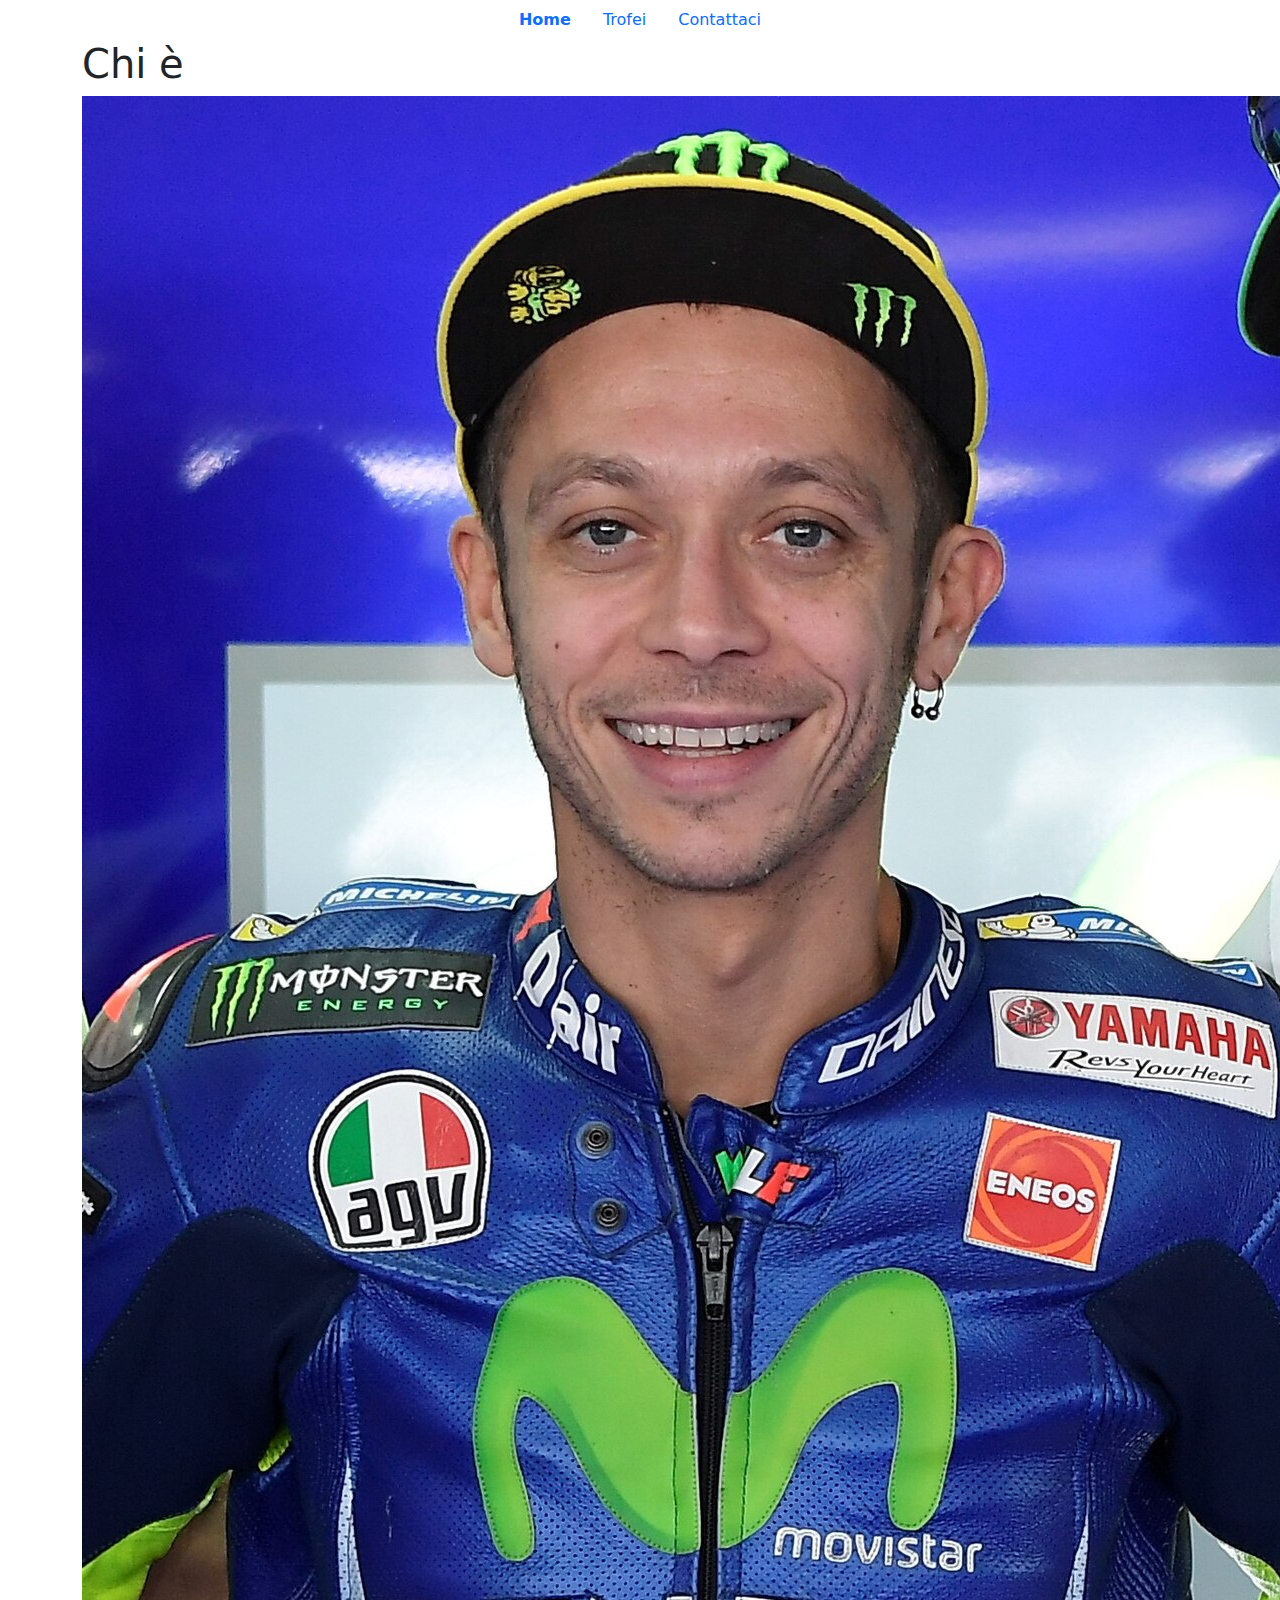
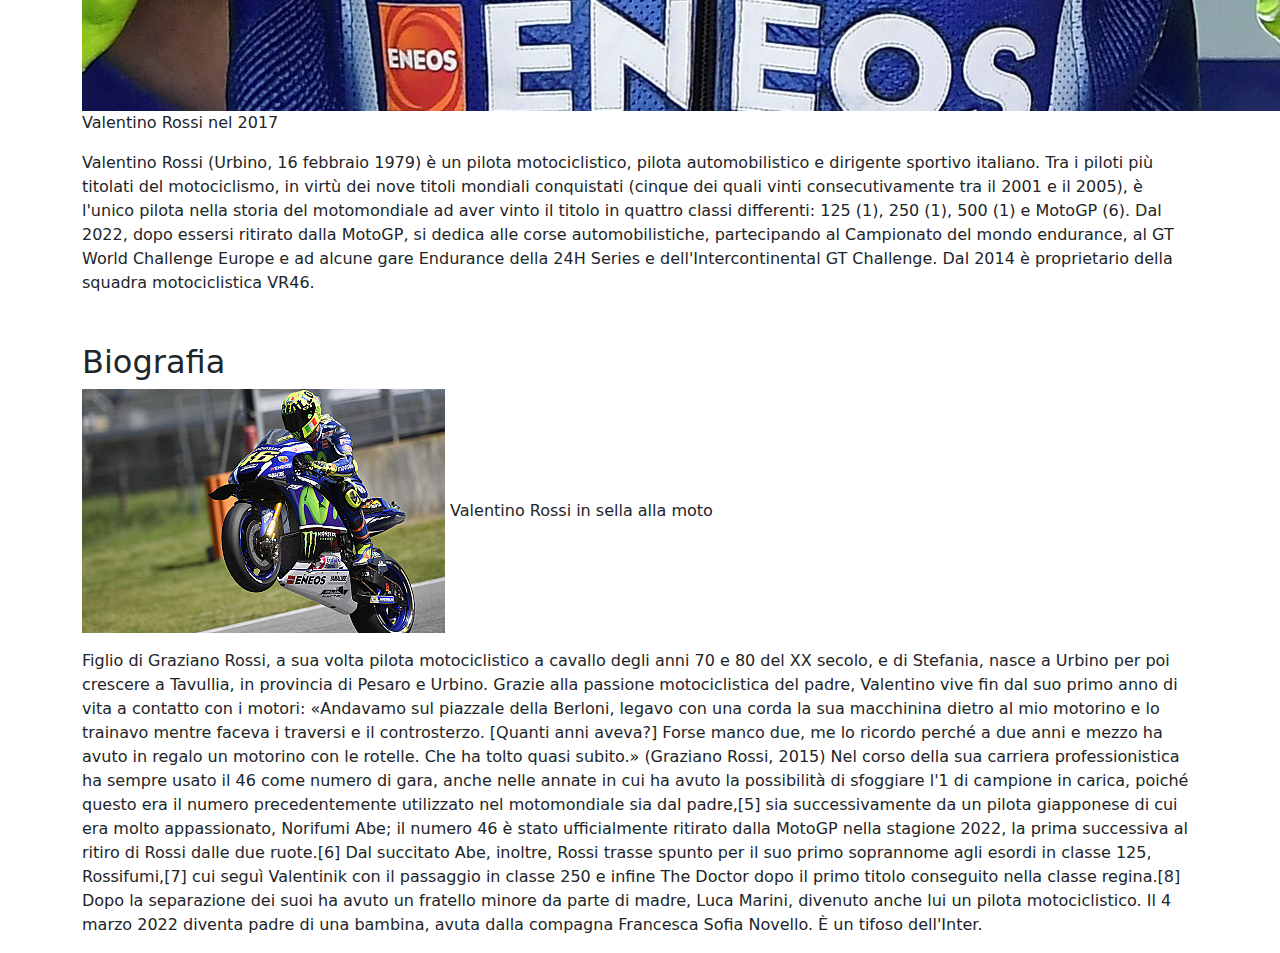
==== src/main/resources/static/index.html @ 13a006e4 "Prima versione caricata dal locale" ====
<!DOCTYPE html>
<html lang="en">
<head>
  <meta charset="UTF-8">
  <title>Home page</title>
  <link href="https://cdn.jsdelivr.net/npm/bootstrap@5.3.3/dist/css/bootstrap.min.css" rel="stylesheet"
        integrity="sha384-QWTKZyjpPEjISv5WaRU9OFeRpok6YctnYmDr5pNlyT2bRjXh0JMhjY6hW+ALEwIH" crossorigin="anonymous">
  <!-- Bootstrap JS Bundle con Popper -->
  <script src="https://cdn.jsdelivr.net/npm/bootstrap@5.3.3/dist/js/bootstrap.bundle.min.js"
          integrity="sha384-YvpcrYf0tY3lHB60NNkmXc5s9fDVZLESaAA55NDzOxhy9GkcIdslK1eN7N6jIeHz"
          crossorigin="anonymous"></script>

</head>
<body>
<nav class="text-center text-white-50">
  <ul class="nav justify-content-center">
    <li class="nav-item"><a class="nav-link" href="index.html"><strong>Home</strong></a></li>
    <li class="nav-item"><a class="nav-link" href="trophies.html"> Trofei</a></li>
    <li class="nav-item"><a class="nav-link" href="contacts.html"> Contattaci</a></li>
  </ul>

</nav>
<main class="container">
  <article>
    <section class="mb-5">
    <h1>Chi è</h1>
    <figure>
      <img src="images/Valentino_Rossi_2017.jpg"/>
      <imgcaption> Valentino Rossi nel 2017</imgcaption>
    </figure>
    <p>
      Valentino Rossi (Urbino, 16 febbraio 1979) è un pilota motociclistico, pilota automobilistico e dirigente sportivo italiano.
      Tra i piloti più titolati del motociclismo, in virtù dei nove titoli mondiali conquistati (cinque dei quali vinti consecutivamente tra il 2001 e il 2005), è l'unico pilota nella storia del motomondiale ad aver vinto il titolo in quattro classi differenti: 125 (1), 250 (1), 500 (1) e MotoGP (6).
      Dal 2022, dopo essersi ritirato dalla MotoGP, si dedica alle corse automobilistiche, partecipando al Campionato del mondo endurance, al GT World Challenge Europe e ad alcune gare Endurance della 24H Series e dell'Intercontinental GT Challenge.
      Dal 2014 è proprietario della squadra motociclistica VR46.
    </p>
    </section>
  </article>
  <article>
    <h2>Biografia</h2>
    <figure>
      <img src="images/moto.jpeg"/>
      <imgcaption> Valentino Rossi in sella alla moto</imgcaption>
    </figure>
    <p>
      Figlio di Graziano Rossi, a sua volta pilota motociclistico a cavallo degli anni 70 e 80 del XX secolo, e di Stefania, nasce a Urbino per poi crescere a Tavullia, in provincia di Pesaro e Urbino. Grazie alla passione motociclistica del padre, Valentino vive fin dal suo primo anno di vita a contatto con i motori:
      «Andavamo sul piazzale della Berloni, legavo con una corda la sua macchinina dietro al mio motorino e lo trainavo mentre faceva i traversi e il controsterzo. [Quanti anni aveva?] Forse manco due, me lo ricordo perché a due anni e mezzo ha avuto in regalo un motorino con le rotelle. Che ha tolto quasi subito.»
      (Graziano Rossi, 2015)
      Nel corso della sua carriera professionistica ha sempre usato il 46 come numero di gara, anche nelle annate in cui ha avuto la possibilità di sfoggiare l'1 di campione in carica, poiché questo era il numero precedentemente utilizzato nel motomondiale sia dal padre,[5] sia successivamente da un pilota giapponese di cui era molto appassionato, Norifumi Abe; il numero 46 è stato ufficialmente ritirato dalla MotoGP nella stagione 2022, la prima successiva al ritiro di Rossi dalle due ruote.[6] Dal succitato Abe, inoltre, Rossi trasse spunto per il suo primo soprannome agli esordi in classe 125, Rossifumi,[7] cui seguì Valentinik con il passaggio in classe 250 e infine The Doctor dopo il primo titolo conseguito nella classe regina.[8]
      Dopo la separazione dei suoi ha avuto un fratello minore da parte di madre, Luca Marini, divenuto anche lui un pilota motociclistico.
      Il 4 marzo 2022 diventa padre di una bambina, avuta dalla compagna Francesca Sofia Novello.
      È un tifoso dell'Inter.
    </p>
  </article>
</main>

</body>
</html>
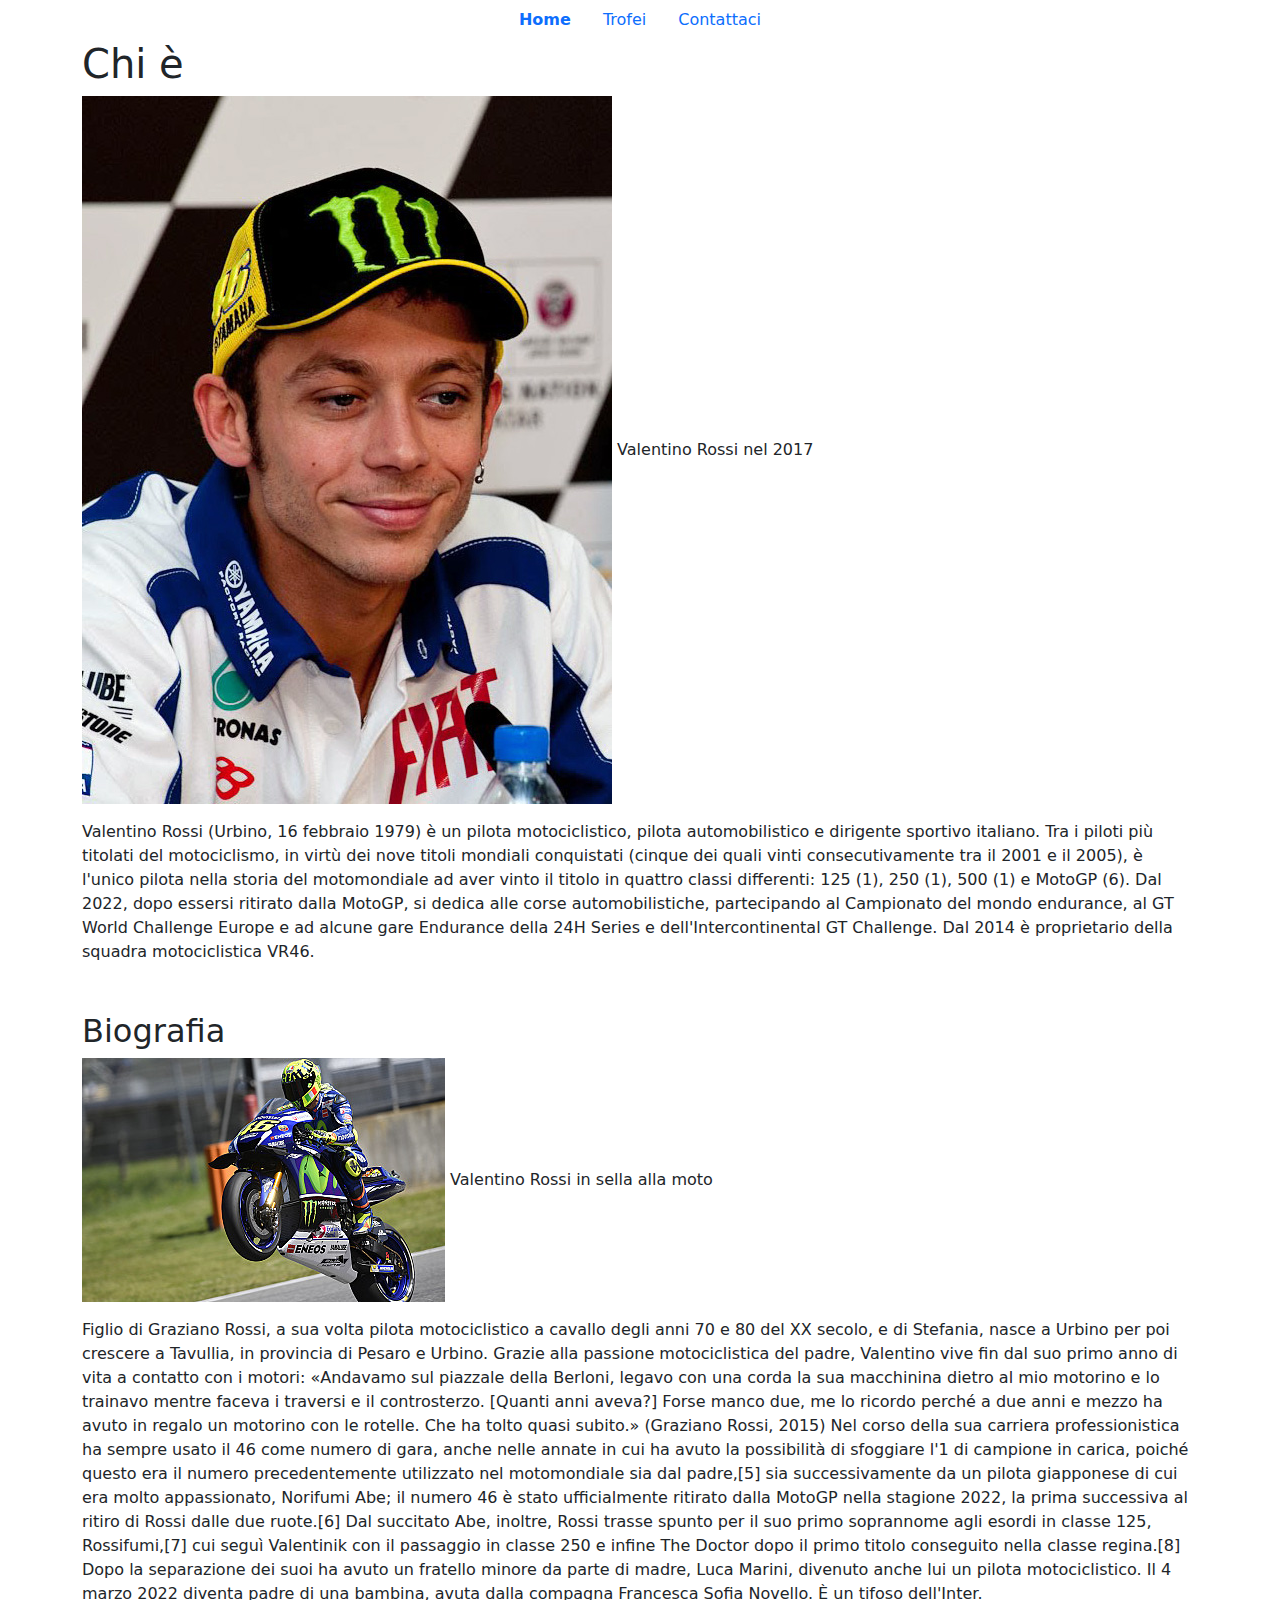
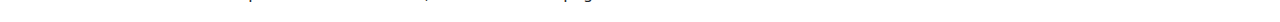
==== commit 34ea221e: "Modificata l'immagine di Rossi in index.html" ====
--- a/src/main/resources/static/index.html
+++ b/src/main/resources/static/index.html
@@ -25,7 +25,7 @@
     <section class="mb-5">
     <h1>Chi è</h1>
     <figure>
-      <img src="images/Valentino_Rossi_2017.jpg"/>
+      <img src="images/Valentino_Rossi.jpg"/>
       <imgcaption> Valentino Rossi nel 2017</imgcaption>
     </figure>
     <p>
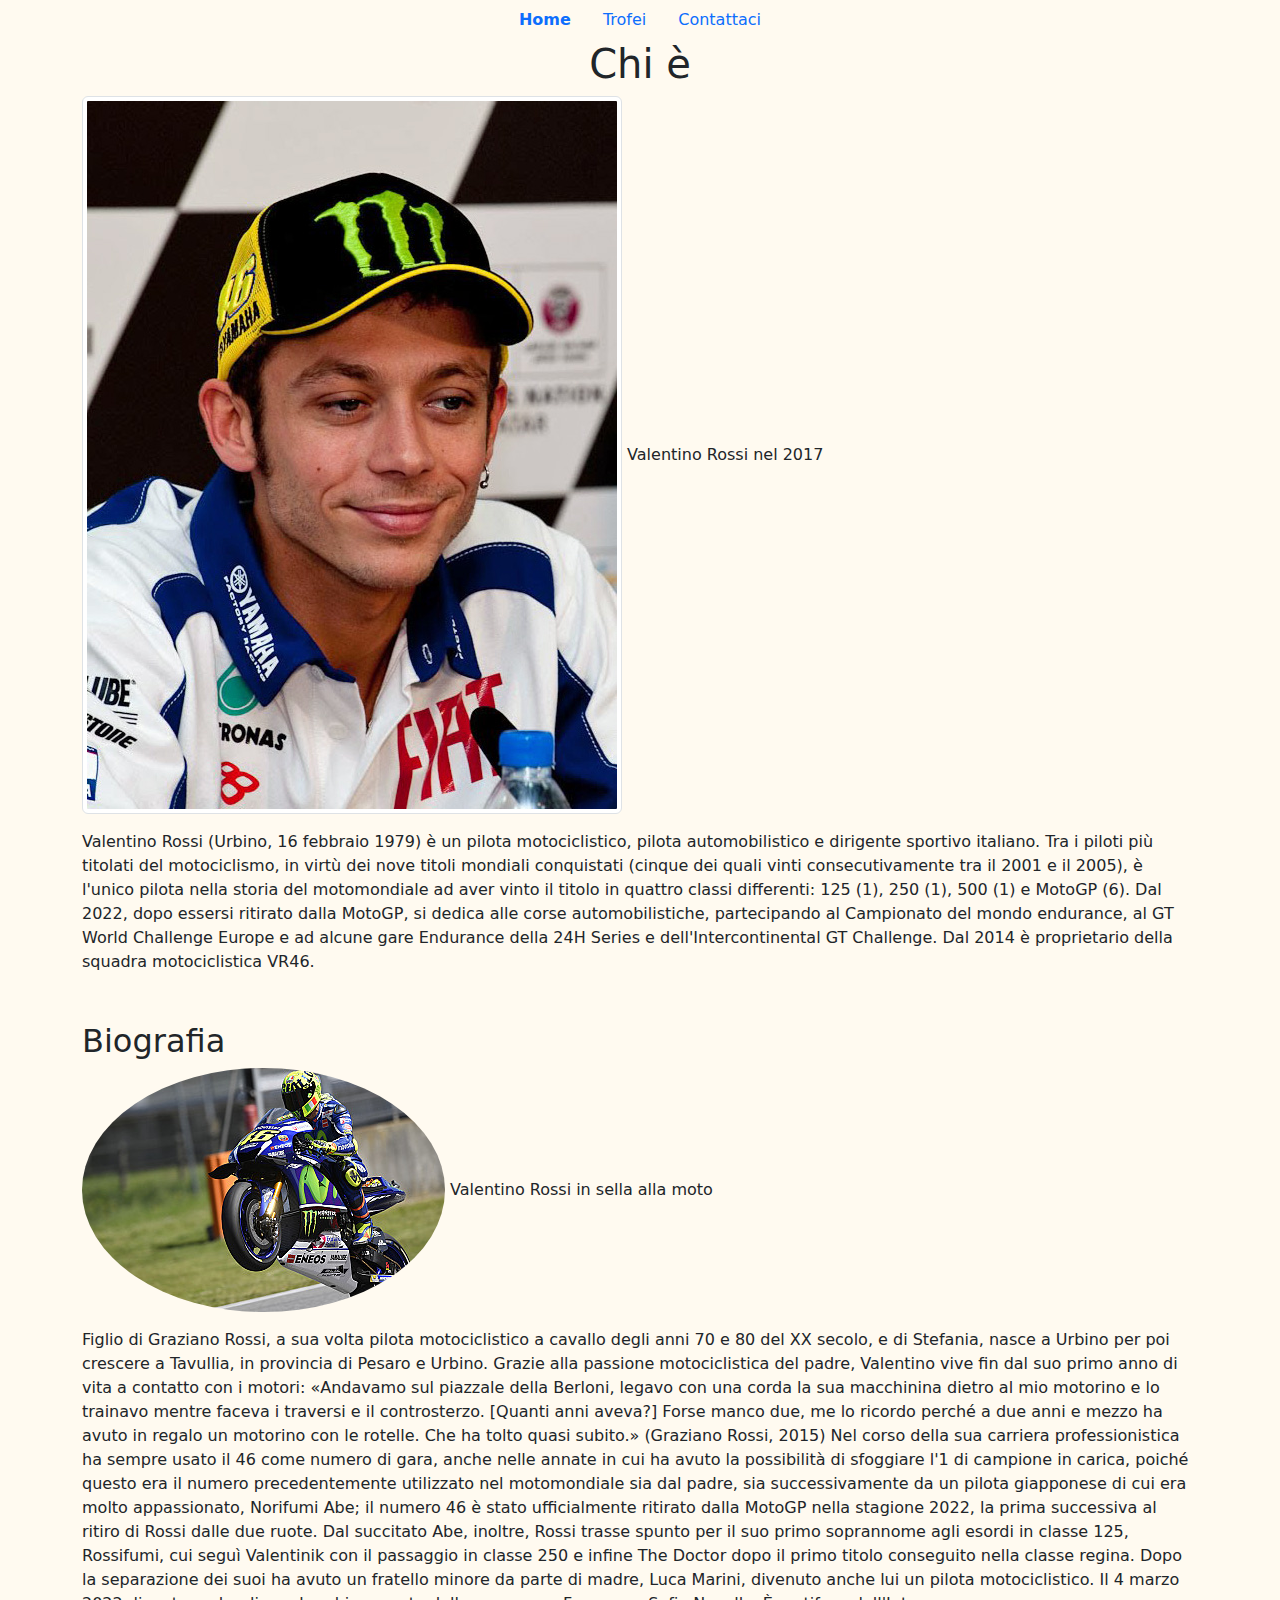
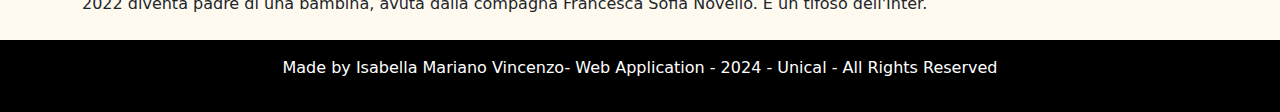
==== commit ad6b67ed: "Aggiunta del file .css" ====
--- a/src/main/resources/static/index.html
+++ b/src/main/resources/static/index.html
@@ -9,7 +9,7 @@
   <script src="https://cdn.jsdelivr.net/npm/bootstrap@5.3.3/dist/js/bootstrap.bundle.min.js"
           integrity="sha384-YvpcrYf0tY3lHB60NNkmXc5s9fDVZLESaAA55NDzOxhy9GkcIdslK1eN7N6jIeHz"
           crossorigin="anonymous"></script>
-
+  <link rel="stylesheet" href="css/style.css" />
 </head>
 <body>
 <nav class="text-center text-white-50">
@@ -23,9 +23,9 @@
 <main class="container">
   <article>
     <section class="mb-5">
-    <h1>Chi è</h1>
+    <h1 class="text-center">Chi è</h1>
     <figure>
-      <img src="images/Valentino_Rossi.jpg"/>
+      <img src="images/Valentino_Rossi.jpg" class="img-thumbnail"/>
       <imgcaption> Valentino Rossi nel 2017</imgcaption>
     </figure>
     <p>
@@ -39,20 +39,22 @@
   <article>
     <h2>Biografia</h2>
     <figure>
-      <img src="images/moto.jpeg"/>
+      <img src="images/moto.jpeg" class="rounded-circle"/>
       <imgcaption> Valentino Rossi in sella alla moto</imgcaption>
     </figure>
     <p>
       Figlio di Graziano Rossi, a sua volta pilota motociclistico a cavallo degli anni 70 e 80 del XX secolo, e di Stefania, nasce a Urbino per poi crescere a Tavullia, in provincia di Pesaro e Urbino. Grazie alla passione motociclistica del padre, Valentino vive fin dal suo primo anno di vita a contatto con i motori:
       «Andavamo sul piazzale della Berloni, legavo con una corda la sua macchinina dietro al mio motorino e lo trainavo mentre faceva i traversi e il controsterzo. [Quanti anni aveva?] Forse manco due, me lo ricordo perché a due anni e mezzo ha avuto in regalo un motorino con le rotelle. Che ha tolto quasi subito.»
       (Graziano Rossi, 2015)
-      Nel corso della sua carriera professionistica ha sempre usato il 46 come numero di gara, anche nelle annate in cui ha avuto la possibilità di sfoggiare l'1 di campione in carica, poiché questo era il numero precedentemente utilizzato nel motomondiale sia dal padre,[5] sia successivamente da un pilota giapponese di cui era molto appassionato, Norifumi Abe; il numero 46 è stato ufficialmente ritirato dalla MotoGP nella stagione 2022, la prima successiva al ritiro di Rossi dalle due ruote.[6] Dal succitato Abe, inoltre, Rossi trasse spunto per il suo primo soprannome agli esordi in classe 125, Rossifumi,[7] cui seguì Valentinik con il passaggio in classe 250 e infine The Doctor dopo il primo titolo conseguito nella classe regina.[8]
+      Nel corso della sua carriera professionistica ha sempre usato il 46 come numero di gara, anche nelle annate in cui ha avuto la possibilità di sfoggiare l'1 di campione in carica, poiché questo era il numero precedentemente utilizzato nel motomondiale sia dal padre, sia successivamente da un pilota giapponese di cui era molto appassionato, Norifumi Abe; il numero 46 è stato ufficialmente ritirato dalla MotoGP nella stagione 2022, la prima successiva al ritiro di Rossi dalle due ruote. Dal succitato Abe, inoltre, Rossi trasse spunto per il suo primo soprannome agli esordi in classe 125, Rossifumi, cui seguì Valentinik con il passaggio in classe 250 e infine The Doctor dopo il primo titolo conseguito nella classe regina.
       Dopo la separazione dei suoi ha avuto un fratello minore da parte di madre, Luca Marini, divenuto anche lui un pilota motociclistico.
       Il 4 marzo 2022 diventa padre di una bambina, avuta dalla compagna Francesca Sofia Novello.
       È un tifoso dell'Inter.
     </p>
   </article>
 </main>
-
+<footer class="bg-black text-center p-3 mt-4 text-white">
+  <p>Made by Isabella Mariano Vincenzo- Web Application - 2024 - Unical - All Rights Reserved</p>
+</footer>
 </body>
 </html>--- a/src/main/resources/static/css/style.css
+++ b/src/main/resources/static/css/style.css
@@ -0,0 +1,3 @@
+body {
+    background-color: floralwhite;
+}